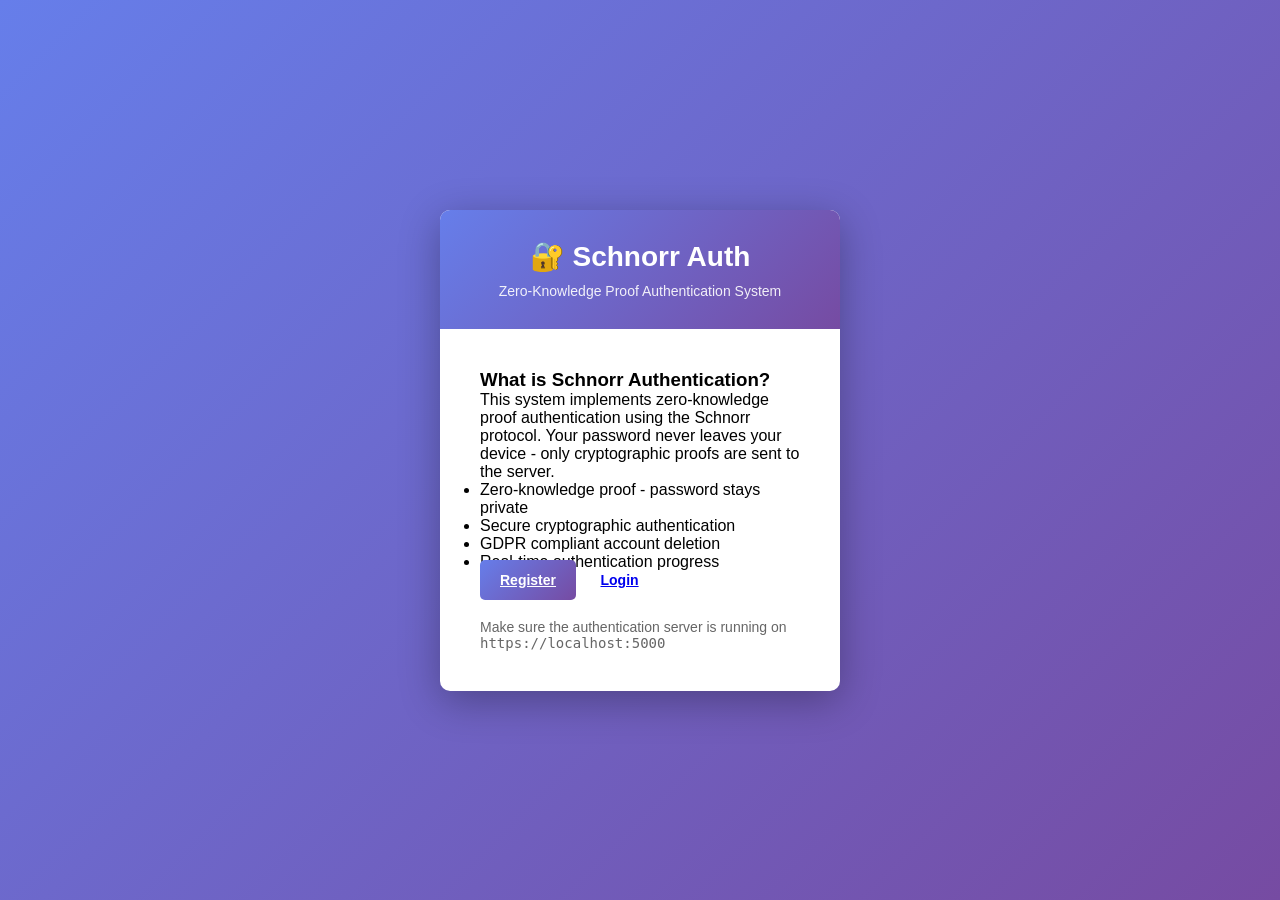
==== client_app/index.html @ bd18552e "fed" ====
<!DOCTYPE html>
<html lang="en">
<head>
    <meta charset="UTF-8">
    <meta name="viewport" content="width=device-width, initial-scale=1.0">
    <title>Schnorr Authentication System</title>
    <link rel="stylesheet" href="css/style.css">
</head>
<body>
    <div class="container">
        <div class="header">
            <h1>🔐 Schnorr Auth</h1>
            <p>Zero-Knowledge Proof Authentication System</p>
        </div>

        <div class="content">
            <div class="description">
                <h3>What is Schnorr Authentication?</h3>
                <p>This system implements zero-knowledge proof authentication using the Schnorr protocol. Your password never leaves your device - only cryptographic proofs are sent to the server.</p>

                <div class="features">
                    <ul>
                        <li>Zero-knowledge proof - password stays private</li>
                        <li>Secure cryptographic authentication</li>
                        <li>GDPR compliant account deletion</li>
                        <li>Real-time authentication progress</li>
                    </ul>
                </div>
            </div>

            <a href="register.html" class="btn btn-primary">Register</a>
            <a href="login.html" class="btn btn-secondary">Login</a>

            <div style="margin-top: 30px; font-size: 14px; color: #666;">
                <p>Make sure the authentication server is running on <code>https://localhost:5000</code></p>
            </div>
        </div>
    </div>
</body>
</html>
---- client_app/css/style.css ----
/* Shared styles for client application */
*{
    margin:0;
    padding:0;
    box-sizing:border-box;
}

body{
    font-family:'Segoe UI',Tahoma,Geneva,Verdana,sans-serif;
    background:linear-gradient(135deg,#667eea 0%,#764ba2 100%);
    min-height:100vh;
    display:flex;
    justify-content:center;
    align-items:center;
    padding:20px;
}

.container{
    background:white;
    border-radius:10px;
    box-shadow:0 10px 40px rgba(0,0,0,0.3);
    max-width:400px;
    width:100%;
    overflow:hidden;
}

.header{
    background:linear-gradient(135deg,#667eea 0%,#764ba2 100%);
    color:white;
    padding:30px;
    text-align:center;
}

.header h1{
    font-size:28px;
    margin-bottom:10px;
}

.header p{
    opacity:0.9;
    font-size:14px;
}

.content{
    padding:40px;
}

#alert{
    margin-bottom:20px;
    display:none;
}

.form-group{
    margin-bottom:20px;
}

.form-group label{
    display:block;
    margin-bottom:8px;
    color:#333;
    font-weight:500;
    font-size:14px;
}

.form-group input{
    width:100%;
    padding:12px;
    border:1px solid #ddd;
    border-radius:5px;
    font-size:14px;
    transition:border-color 0.3s;
}

.form-group input:focus{
    outline:none;
    border-color:#667eea;
    box-shadow:0 0 0 3px rgba(102,126,234,0.1);
}

.btn{
    width:100%;
    padding:12px 20px;
    border:none;
    border-radius:5px;
    font-size:14px;
    font-weight:600;
    cursor:pointer;
    transition:all 0.3s;
    margin-bottom:15px;
}

.btn-primary{
    background:linear-gradient(135deg,#667eea 0%,#764ba2 100%);
    color:white;
}

.btn-primary:hover{
    transform:translateY(-2px);
    box-shadow:0 5px 20px rgba(102,126,234,0.4);
}

.btn-primary:active{
    transform:translateY(0);
}

.btn:disabled{
    opacity:0.6;
    cursor:not-allowed;
}

.alert{
    padding:15px;
    border-radius:5px;
    margin-bottom:20px;
    font-size:14px;
    animation:slideIn 0.3s ease-out;
}

@keyframes slideIn{
    from{opacity:0;transform:translateY(-10px);}
    to{opacity:1;transform:translateY(0);}
}

.alert-success{
    background:#d4edda;
    color:#155724;
    border:1px solid #c3e6cb;
}

.alert-error{
    background:#f8d7da;
    color:#721c24;
    border:1px solid #f5c6cb;
}

.alert-info{
    background:#d1ecf1;
    color:#0c5460;
    border:1px solid #bee5eb;
}

.links{
    text-align:center;
    margin-top:20px;
}

.links a{
    color:#667eea;
    text-decoration:none;
    font-size:14px;
}

.links a:hover{
    text-decoration:underline;
}

.spinner{
    display:inline-block;
    width:14px;
    height:14px;
    border:2px solid #f3f3f3;
    border-top:2px solid #667eea;
    border-radius:50%;
    animation:spin 1s linear infinite;
    margin-right:8px;
}

@keyframes spin{
    0%{transform:rotate(0deg);}
    100%{transform:rotate(360deg);}
}

.status-box{
    background:#f5f5f5;
    padding:20px;
    border-radius:5px;
    margin-top:20px;
    font-size:13px;
    font-family:'Courier New',monospace;
    max-height:200px;
    overflow-y:auto;
    border-left:4px solid #667eea;
}

.status-box h3{
    margin-bottom:10px;
    color:#333;
    font-size:14px;
}

.status-item{
    padding:5px 0;
    word-break:break-all;
}

.auth-success{
    text-align:center;
    padding:20px;
}

.auth-success h2{
    color:#28a745;
    margin-bottom:10px;
}

.token-display{
    background:#f8f9fa;
    padding:15px;
    border-radius:5px;
    margin:15px 0;
    font-family:'Courier New',monospace;
    word-break:break-all;
    border:1px solid #dee2e6;
}
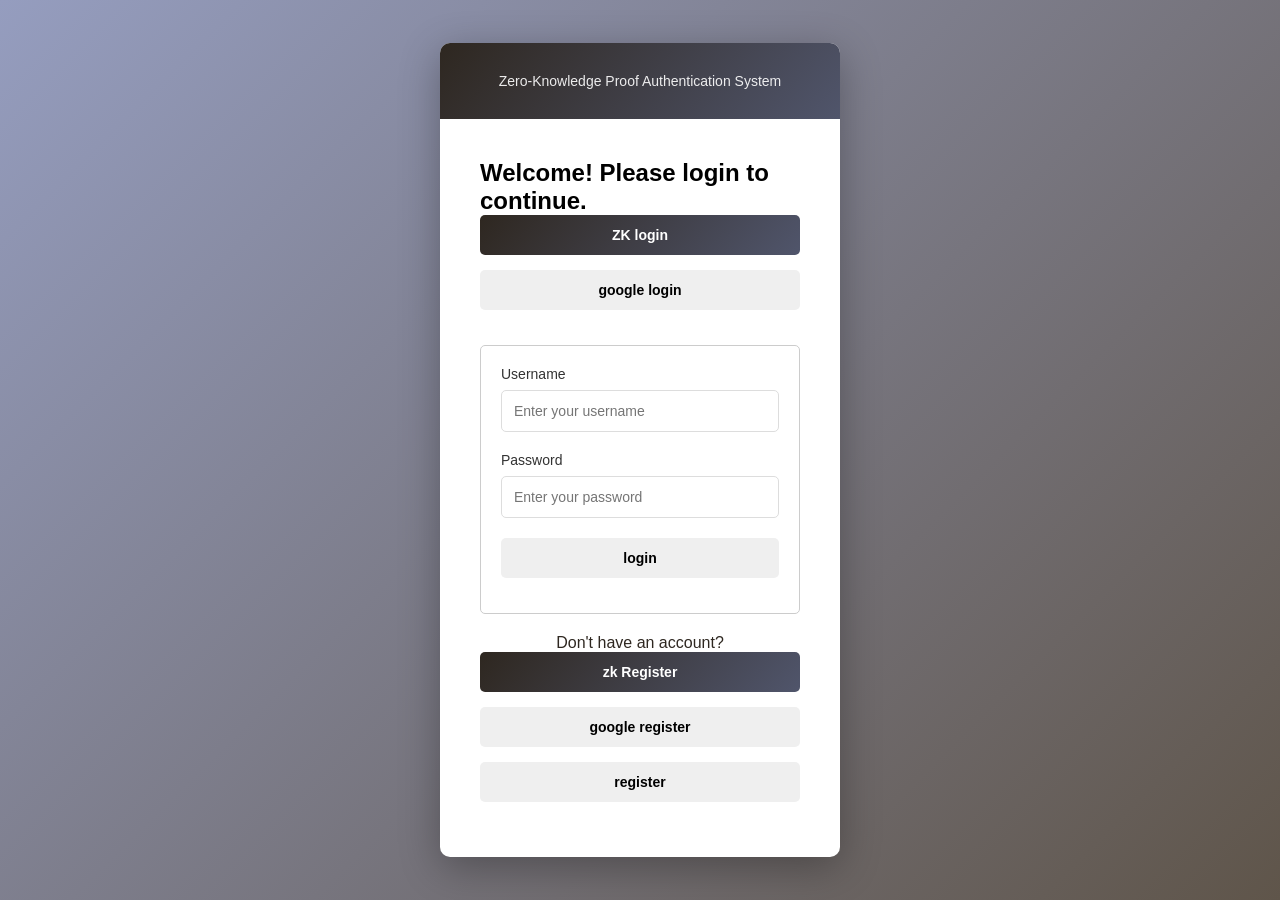
==== commit afc31f1c: "delete browser ext" ====
--- a/client_app/index.html
+++ b/client_app/index.html
@@ -9,30 +9,36 @@
 <body>
     <div class="container">
         <div class="header">
-            <h1>🔐 Schnorr Auth</h1>
             <p>Zero-Knowledge Proof Authentication System</p>
         </div>
 
         <div class="content">
-            <div class="description">
-                <h3>What is Schnorr Authentication?</h3>
-                <p>This system implements zero-knowledge proof authentication using the Schnorr protocol. Your password never leaves your device - only cryptographic proofs are sent to the server.</p>
+            <h2>Welcome! Please login to continue.</h2>
 
-                <div class="features">
-                    <ul>
-                        <li>Zero-knowledge proof - password stays private</li>
-                        <li>Secure cryptographic authentication</li>
-                        <li>GDPR compliant account deletion</li>
-                        <li>Real-time authentication progress</li>
-                    </ul>
-                </div>
+            <div>
+                <button type="button" onclick="window.location.href='login.html'" class="btn btn-primary">ZK login</button>
+                <button type="button" class="btn btn-secondary">google login</button>
             </div>
 
-            <a href="register.html" class="btn btn-primary">Register</a>
-            <a href="login.html" class="btn btn-secondary">Login</a>
+            <div style="border: 1px solid #ccc; padding: 20px; margin-top: 20px; border-radius: 5px;">
+                <div class="form-group">
+                    <label for="username">Username</label>
+                    <input type="text" id="username" placeholder="Enter your username">
+                </div>
+                <div class="form-group">
+                    <label for="password">Password</label>
+                    <input type="password" id="password" placeholder="Enter your password">
+                </div>
+                <button class="btn btn-secondary">login</button>
+            </div>
 
-            <div style="margin-top: 30px; font-size: 14px; color: #666;">
-                <p>Make sure the authentication server is running on <code>https://localhost:5000</code></p>
+            <div>
+                  <div class="links">
+                    <p >Don't have an account?</a>
+                </div>
+                <button type="button" onclick="window.location.href='register.html'" class="btn btn-primary">zk Register</button>
+                <button type="button" class="btn btn-secondary">google register</button>
+                <button type="button" class="btn btn-secondary">register</button>
             </div>
         </div>
     </div>
--- a/client_app/css/style.css
+++ b/client_app/css/style.css
@@ -7,7 +7,7 @@
 
 body{
     font-family:'Segoe UI',Tahoma,Geneva,Verdana,sans-serif;
-    background:linear-gradient(135deg,#667eea 0%,#764ba2 100%);
+    background:linear-gradient(135deg,#959dbf 0%,#5f554a 100%);
     min-height:100vh;
     display:flex;
     justify-content:center;
@@ -25,7 +25,7 @@
 }
 
 .header{
-    background:linear-gradient(135deg,#667eea 0%,#764ba2 100%);
+    background:linear-gradient(-50deg,#50556b 0%,#2e2720 100%);
     color:white;
     padding:30px;
     text-align:center;
@@ -90,7 +90,7 @@
 }
 
 .btn-primary{
-    background:linear-gradient(135deg,#667eea 0%,#764ba2 100%);
+    background:linear-gradient(-50deg,#50556b 0%,#2e2720 100%);
     color:white;
 }
 
@@ -145,9 +145,13 @@
 }
 
 .links a{
-    color:#667eea;
+    color:#2e2720;
     text-decoration:none;
     font-size:14px;
+}
+.links p{
+    color:#2e2720;
+
 }
 
 .links a:hover{
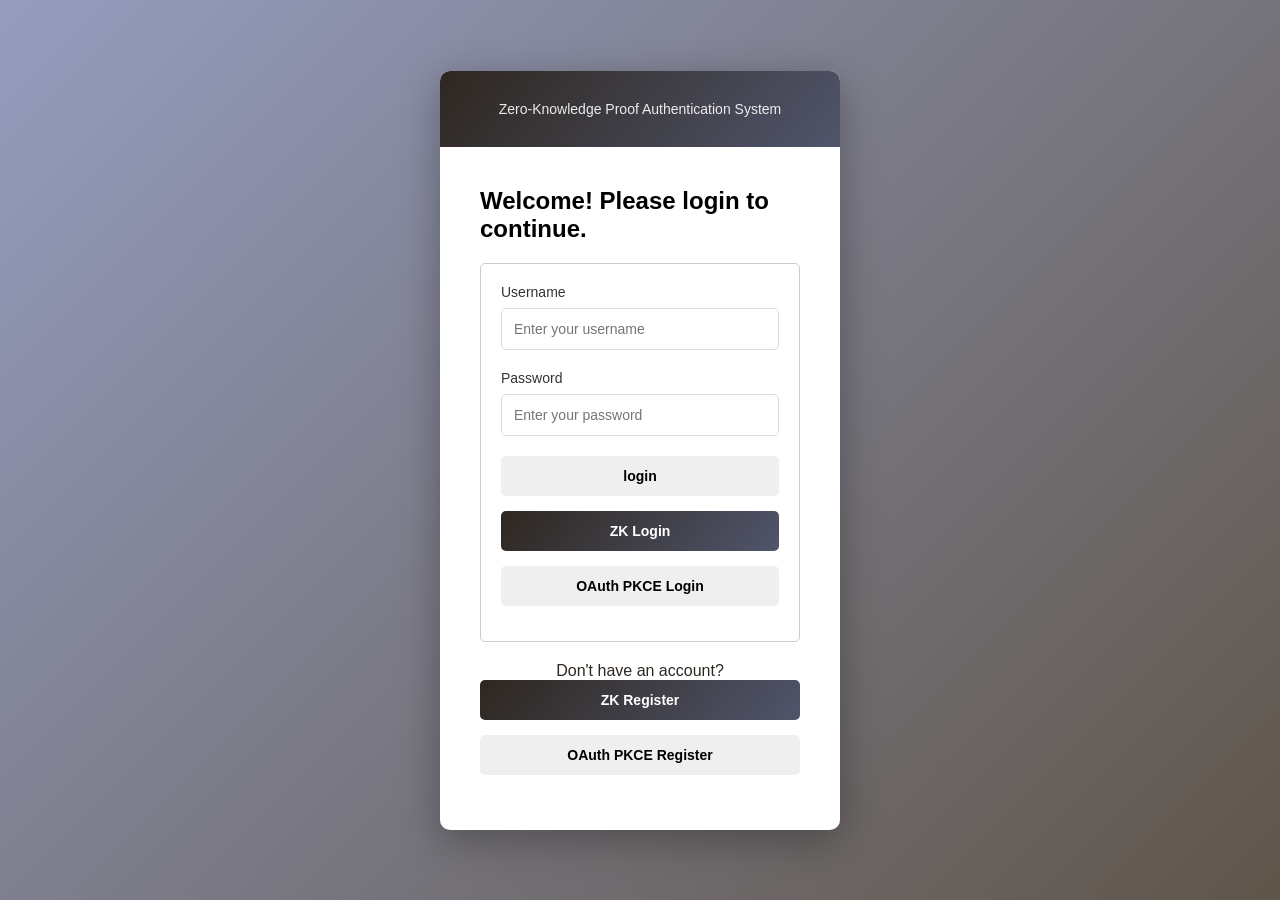
==== commit 27e77f58: "d" ====
--- a/client_app/index.html
+++ b/client_app/index.html
@@ -15,10 +15,7 @@
         <div class="content">
             <h2>Welcome! Please login to continue.</h2>
 
-            <div>
-                <button type="button" onclick="window.location.href='login.html'" class="btn btn-primary">ZK login</button>
-                <button type="button" class="btn btn-secondary">google login</button>
-            </div>
+            
 
             <div style="border: 1px solid #ccc; padding: 20px; margin-top: 20px; border-radius: 5px;">
                 <div class="form-group">
@@ -30,15 +27,19 @@
                     <input type="password" id="password" placeholder="Enter your password">
                 </div>
                 <button class="btn btn-secondary">login</button>
+
+                <div>
+                <button type="button" onclick="window.location.href='login.html'" class="btn btn-primary">ZK Login</button>
+                <button type="button" onclick="window.location.href='oauth-login.html'" class="btn btn-secondary">OAuth PKCE Login</button>
+            </div>
             </div>
 
             <div>
                   <div class="links">
                     <p >Don't have an account?</a>
                 </div>
-                <button type="button" onclick="window.location.href='register.html'" class="btn btn-primary">zk Register</button>
-                <button type="button" class="btn btn-secondary">google register</button>
-                <button type="button" class="btn btn-secondary">register</button>
+                <button type="button" onclick="window.location.href='register.html'" class="btn btn-primary">ZK Register</button>
+                <button type="button" onclick="window.location.href='oauth-register.html'" class="btn btn-secondary">OAuth PKCE Register</button>
             </div>
         </div>
     </div>
--- a/client_app/css/style.css
+++ b/client_app/css/style.css
@@ -215,4 +215,199 @@
     font-family:'Courier New',monospace;
     word-break:break-all;
     border:1px solid #dee2e6;
+}
+
+/* Register page with network monitor - Side by side layout */
+.register-container {
+    display: flex;
+    width: 100%;
+    max-width: 1400px;
+    gap: 20px;
+    padding: 20px;
+    flex-wrap: wrap;
+}
+
+body:has(.register-container) {
+    justify-content: flex-start;
+    align-items: flex-start;
+    min-height: auto;
+    padding: 10px;
+}
+
+.register-form-section {
+    flex: 1;
+    min-width: 400px;
+    display: flex;
+    justify-content: center;
+}
+
+.register-container .container {
+    max-width: 100%;
+    width: 100%;
+    height: fit-content;
+}
+
+.network-monitor-section {
+    flex: 1;
+    min-width: 400px;
+    display: flex;
+    margin-left: 40px;
+}
+
+.network-monitor {
+    background: white;
+    border-radius: 10px;
+    box-shadow: 0 10px 40px rgba(0,0,0,0.3);
+    width: 100%;
+    display: flex;
+    flex-direction: column;
+    overflow: hidden;
+    height: 610px;
+}
+
+.monitor-header {
+    background: linear-gradient(-50deg,#50556b 0%,#2e2720 100%);
+    color: white;
+    padding: 20px;
+    display: flex;
+    justify-content: space-between;
+    align-items: center;
+    border-bottom: 1px solid #ddd;
+}
+
+.monitor-header h2 {
+    font-size: 18px;
+    margin: 0;
+}
+
+.monitor-btn {
+    background: rgba(255,255,255,0.2);
+    color: white;
+    border: 1px solid rgba(255,255,255,0.4);
+    padding: 8px 12px;
+    border-radius: 4px;
+    cursor: pointer;
+    font-size: 12px;
+    font-weight: 600;
+    transition: all 0.3s;
+}
+
+.monitor-btn:hover {
+    background: rgba(255,255,255,0.3);
+    transform: translateY(-1px);
+}
+
+.monitor-content {
+    flex: 1;
+    overflow-y: auto;
+    padding: 15px;
+    background: #f9f9f9;
+    font-family: 'Courier New', monospace;
+    font-size: 12px;
+}
+
+.log-item {
+    padding: 10px 12px;
+    margin-bottom: 8px;
+    border-radius: 4px;
+    word-wrap: break-word;
+    border-left: 4px solid #ccc;
+    background: white;
+    display: flex;
+    flex-direction: column;
+    gap: 6px;
+}
+
+.log-item:last-child {
+    margin-bottom: 0;
+}
+
+.log-request {
+    background: #e8f4f8;
+    border-left-color: #0099cc;
+}
+
+.log-response {
+    background: #e8f5e9;
+    border-left-color: #28a745;
+}
+
+.log-response_error, .log-response_server_error {
+    background: #f5d6d6;
+    border-left-color: #a12591;
+}
+
+.log-error {
+    background: #fee;
+    border-left-color: #dc3545;
+}
+
+.log-info, .log-redirect {
+    background: #fff9e6;
+    border-left-color: #ffc107;
+}
+
+.log-time {
+    color: #999;
+    font-size: 11px;
+    display: inline-block;
+    min-width: 80px;
+}
+
+.log-label {
+    font-weight: bold;
+    display: inline-block;
+    min-width: 60px;
+}
+
+.log-request .log-label {
+    color: #0099cc;
+}
+
+.log-response .log-label {
+    color: #28a745;
+}
+.log-response_error .log-label, .log-response_server_error .log-label {
+    color: #a12591;
+}
+
+.log-error .log-label {
+    color: #dc3545;
+}
+
+.log-info .log-label, .log-redirect .log-label {
+    color: #ffc107;
+}
+
+.log-data {
+    margin-left: 8px;
+    padding: 8px;
+    background: rgba(0,0,0,0.05);
+    border-radius: 3px;
+    overflow-x: auto;
+}
+
+.log-data pre {
+    margin: 0;
+    color: #333;
+    font-size: 11px;
+    line-height: 1.4;
+    white-space: pre-wrap;
+    word-wrap: break-word;
+}
+
+/* Responsive design */
+@media (max-width: 1200px) {
+    .register-container {
+        flex-direction: column;
+    }
+
+    .register-form-section,
+    .network-monitor-section {
+        min-width: 100%;
+    }
+
+    .network-monitor {
+        height: 410px;
+    }
 }
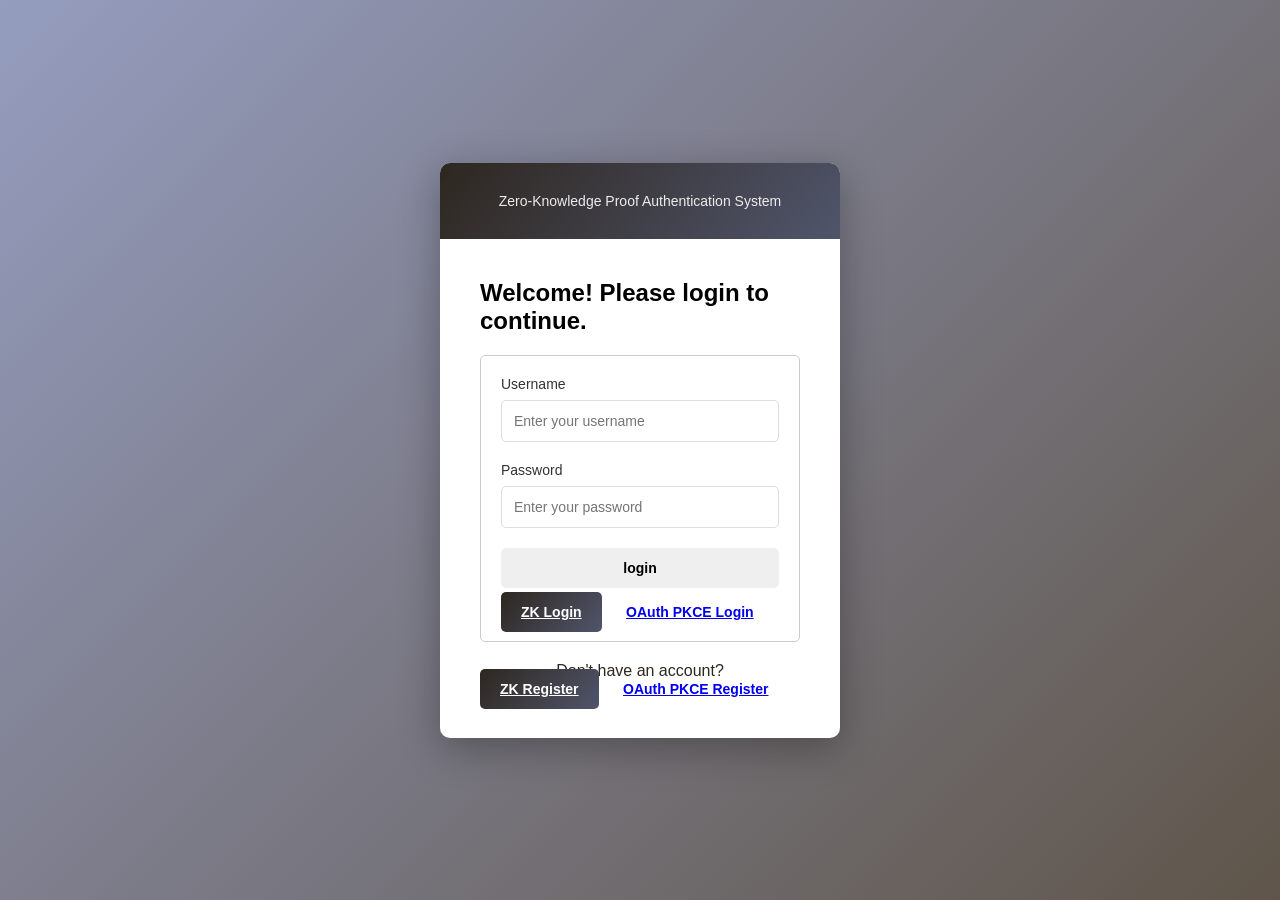
==== commit a4d348ec: "front" ====
--- a/client_app/index.html
+++ b/client_app/index.html
@@ -29,8 +29,8 @@
                 <button class="btn btn-secondary">login</button>
 
                 <div>
-                <button type="button" onclick="window.location.href='login.html'" class="btn btn-primary">ZK Login</button>
-                <button type="button" onclick="window.location.href='oauth-login.html'" class="btn btn-secondary">OAuth PKCE Login</button>
+                <a href="login.html" class="btn btn-primary">ZK Login</a>
+                <a href="oauth-login.html" class="btn btn-secondary">OAuth PKCE Login</a>
             </div>
             </div>
 
@@ -38,8 +38,8 @@
                   <div class="links">
                     <p >Don't have an account?</a>
                 </div>
-                <button type="button" onclick="window.location.href='register.html'" class="btn btn-primary">ZK Register</button>
-                <button type="button" onclick="window.location.href='oauth-register.html'" class="btn btn-secondary">OAuth PKCE Register</button>
+                <a href="register.html" class="btn btn-primary">ZK Register</a>
+                <a href="oauth-register.html" class="btn btn-secondary">OAuth PKCE Register</a>
             </div>
         </div>
     </div>
--- a/client_app/css/style.css
+++ b/client_app/css/style.css
@@ -1,4 +1,3 @@
-/* Shared styles for client application */
 *{
     margin:0;
     padding:0;
@@ -198,6 +197,7 @@
 }
 
 .auth-success{
+    display:none;
     text-align:center;
     padding:20px;
 }
@@ -217,7 +217,6 @@
     border:1px solid #dee2e6;
 }
 
-/* Register page with network monitor - Side by side layout */
 .register-container {
     display: flex;
     width: 100%;
@@ -396,7 +395,6 @@
     word-wrap: break-word;
 }
 
-/* Responsive design */
 @media (max-width: 1200px) {
     .register-container {
         flex-direction: column;
